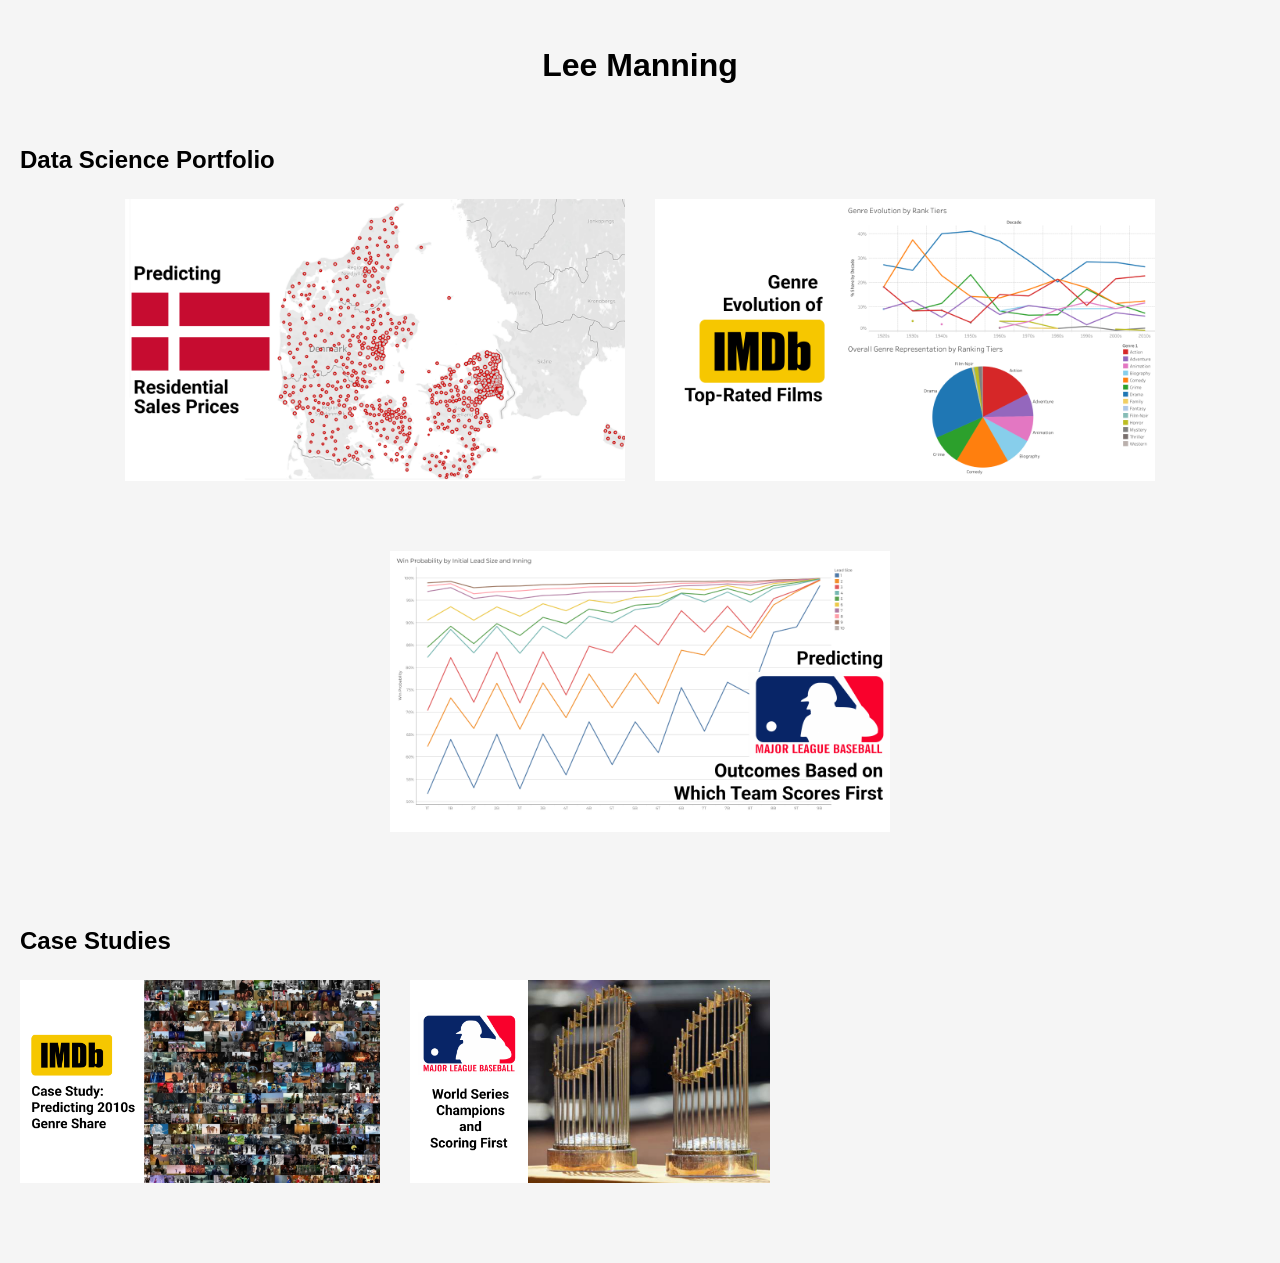
==== index.html @ 802c5bb3 "Update index.html" ====
<!DOCTYPE html>
<html>

<head>
    <title>Lee Manning</title>
    <link rel="preconnect" href="https://fonts.googleapis.com">
    <link rel="preconnect" href="https://fonts.gstatic.com" crossorigin>
    <link href="https://fonts.googleapis.com/css2?family=Inter:wght@300;400;500;600;700&display=swap" rel="stylesheet">
    <link rel="stylesheet" href="style.css">
</head>
    
<body>
    
<h1>Lee Manning</h1>

<h2>Data Science Portfolio</h2>

<div class="project-grid">

    <a href="projects/DanishHousing.html">
        <img src="images/Danish_Housing/DK_Prices.png" alt="Danish thumbnail" width="500">
    </a>
    
    <a href="projects/imdb.html">
        <img src="images/IMDB/New IMDb Project.png" alt="IMDb thumbnail" width="500">
    </a>

        <a href="projects/mlb.html">
        <img src="images/MLB/New MLB Project.png" alt="MLB thumbnail" width="500">
    </a>
    

</div>

    <h2>Case Studies</h2>

<div class="case-studies">
    <a href="cases/Predicting_2010s.html">
        <img src="images/IMDB/IMDb_Case_Study_2.png"
             alt="IMDb Case Study">
    </a>

    <a href="cases/WS_Champs.html">
        <img src="images/MLB/MLB_Case_Study_1a.png"
             alt="MLB Case Study 1">
    </a>
</div>


    
    
</body>

</html>
---- style.css ----
body {
    font-family: "IBM Plex Sans", sans-serif;
    max-width: 1600px;
    margin: 40px auto;
    padding: 0 20px;
    line-height: 1.6;
    background-color: #f5f5f5;
}

h1 {
    text-align: center;
}

h2 {
    margin-top: 50px;
}

.chart h3 {
    text-align: center;
}

img {
    max-width: 100%;
    height: auto;
    display: block;
    margin: 0 auto 40px auto;
}

.chart-row {
    display: flex;
    gap: 40px;
    justify-content: center;
    align-items: flex-start;
    margin: 40px 0;
}

.chart {
    flex: 1;
}

.chart h3 {
    text-align: center;
}

.chart img {
    width: 100%;
}

.chart {
    flex: 1;
    display: flex;
    flex-direction: column;
}

.chart img {
    width: 100%;
    height: 420px;
    object-fit: contain;
}

.chart {
    flex: 1;
    display: flex;
    flex-direction: column;
    background: white;
    border: 1px solid #d9d9d9;
    border-radius: 10px;
    padding: 20px;
    box-shadow: 0 2px 8px rgba(0,0,0,0.08);
}

.wide-chart {
    width: 100%;
    align-items: flex-start;
}

.wide-chart h3 {
    text-align: left;
}

.wide-chart img {
    width: 100%;
    max-width: 100%;
}

.tableau-chart {
    margin-bottom: 40px;
}

.section-divider {
    border: none;
    border-top: 1px solid #d9d9d9;
    margin: 50px 0;
}

.ital-observation {
    margin: 10px 0 0 40px;
    font-style: italic;
    color: #555;
}

.observation {
    margin-left: 40px;
}

.tableau-observation {
    margin: 0 0 40px 40px;
    font-style: italic;
    color: #555;
}

.project-grid {
    display: flex;
    justify-content: center;
    gap: 30px;
    flex-wrap: wrap;
}

.project-grid img {
    display: block;
}

.medium-chart {
    max-width: 750px;
    margin: 40px 0;
}

.medium-chart img {
    width: 100%;
    height: auto;
    display: block;
    margin: 0;
}


.case-studies {
    display: flex;
    flex-direction: row;
    flex-wrap: wrap;
    gap: 30px;
}

.case-studies img {
    width: 360px;
    height: auto;
    display: block;
}
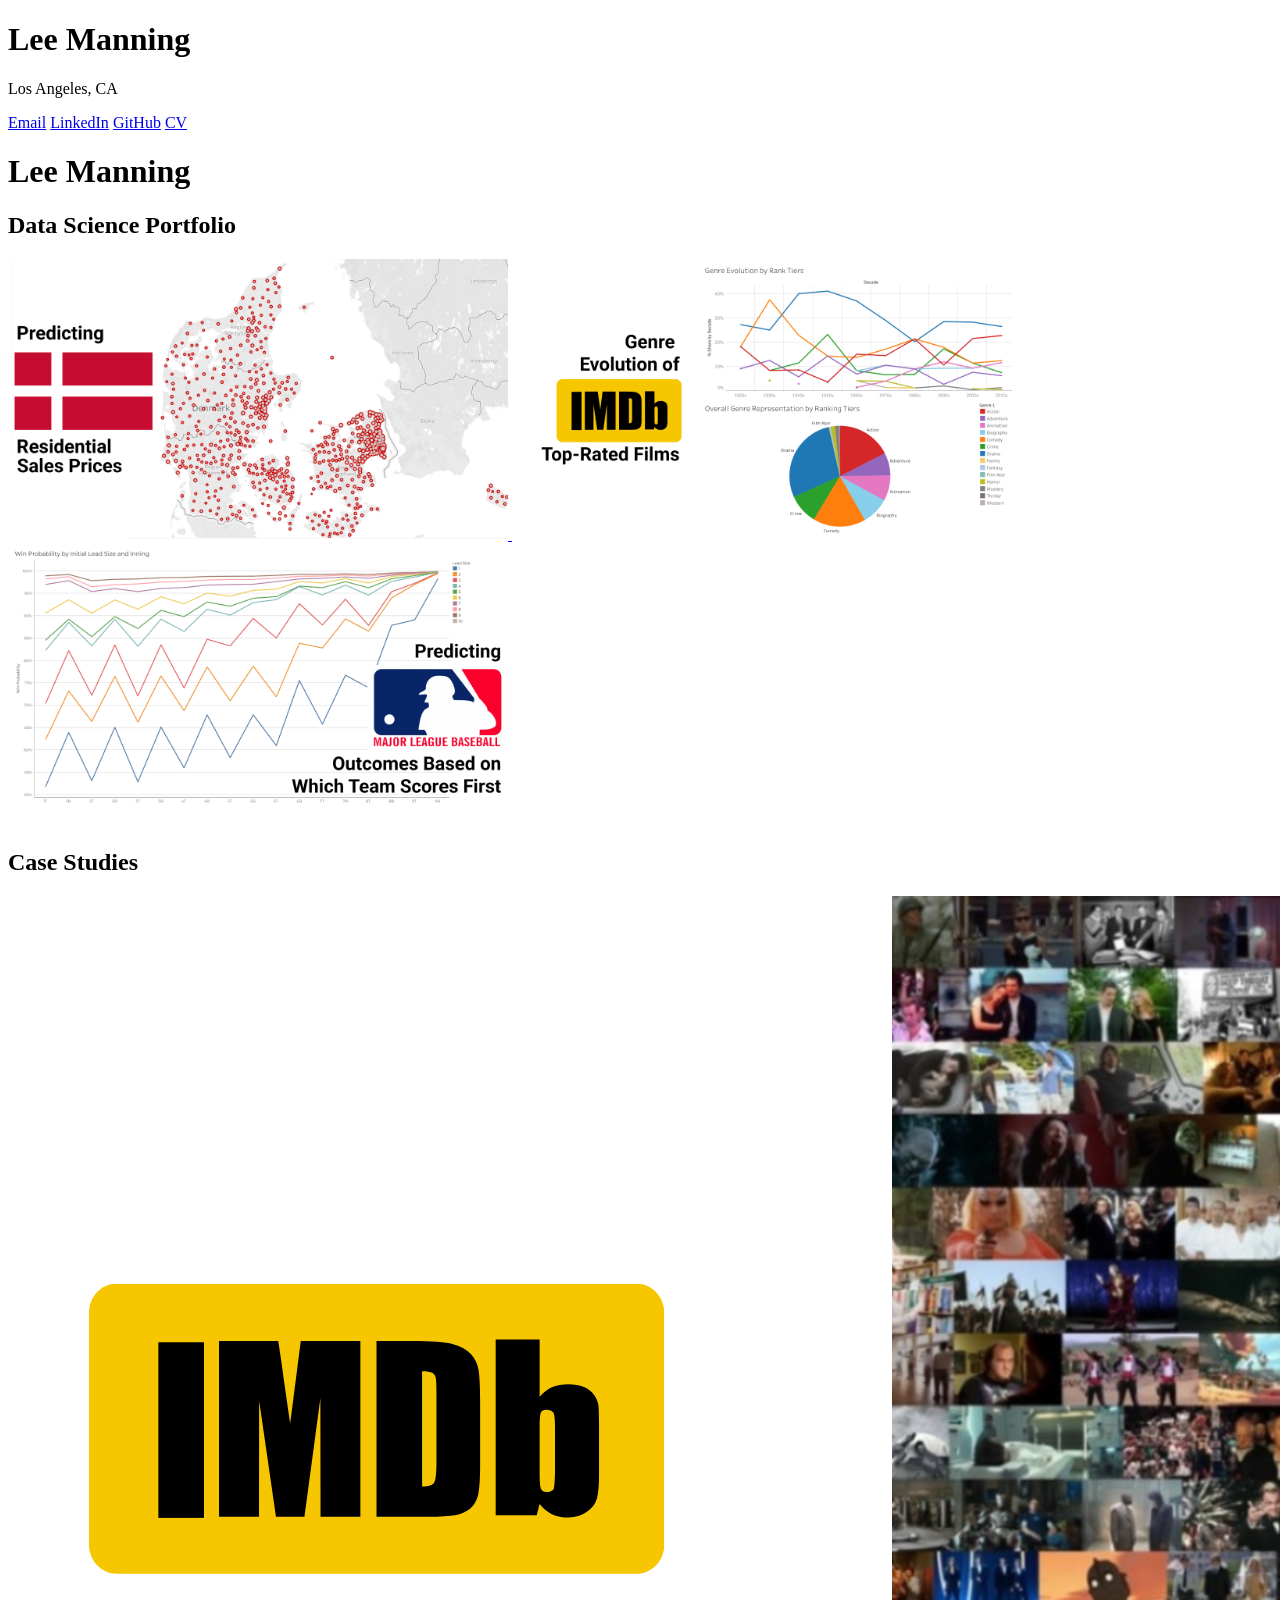
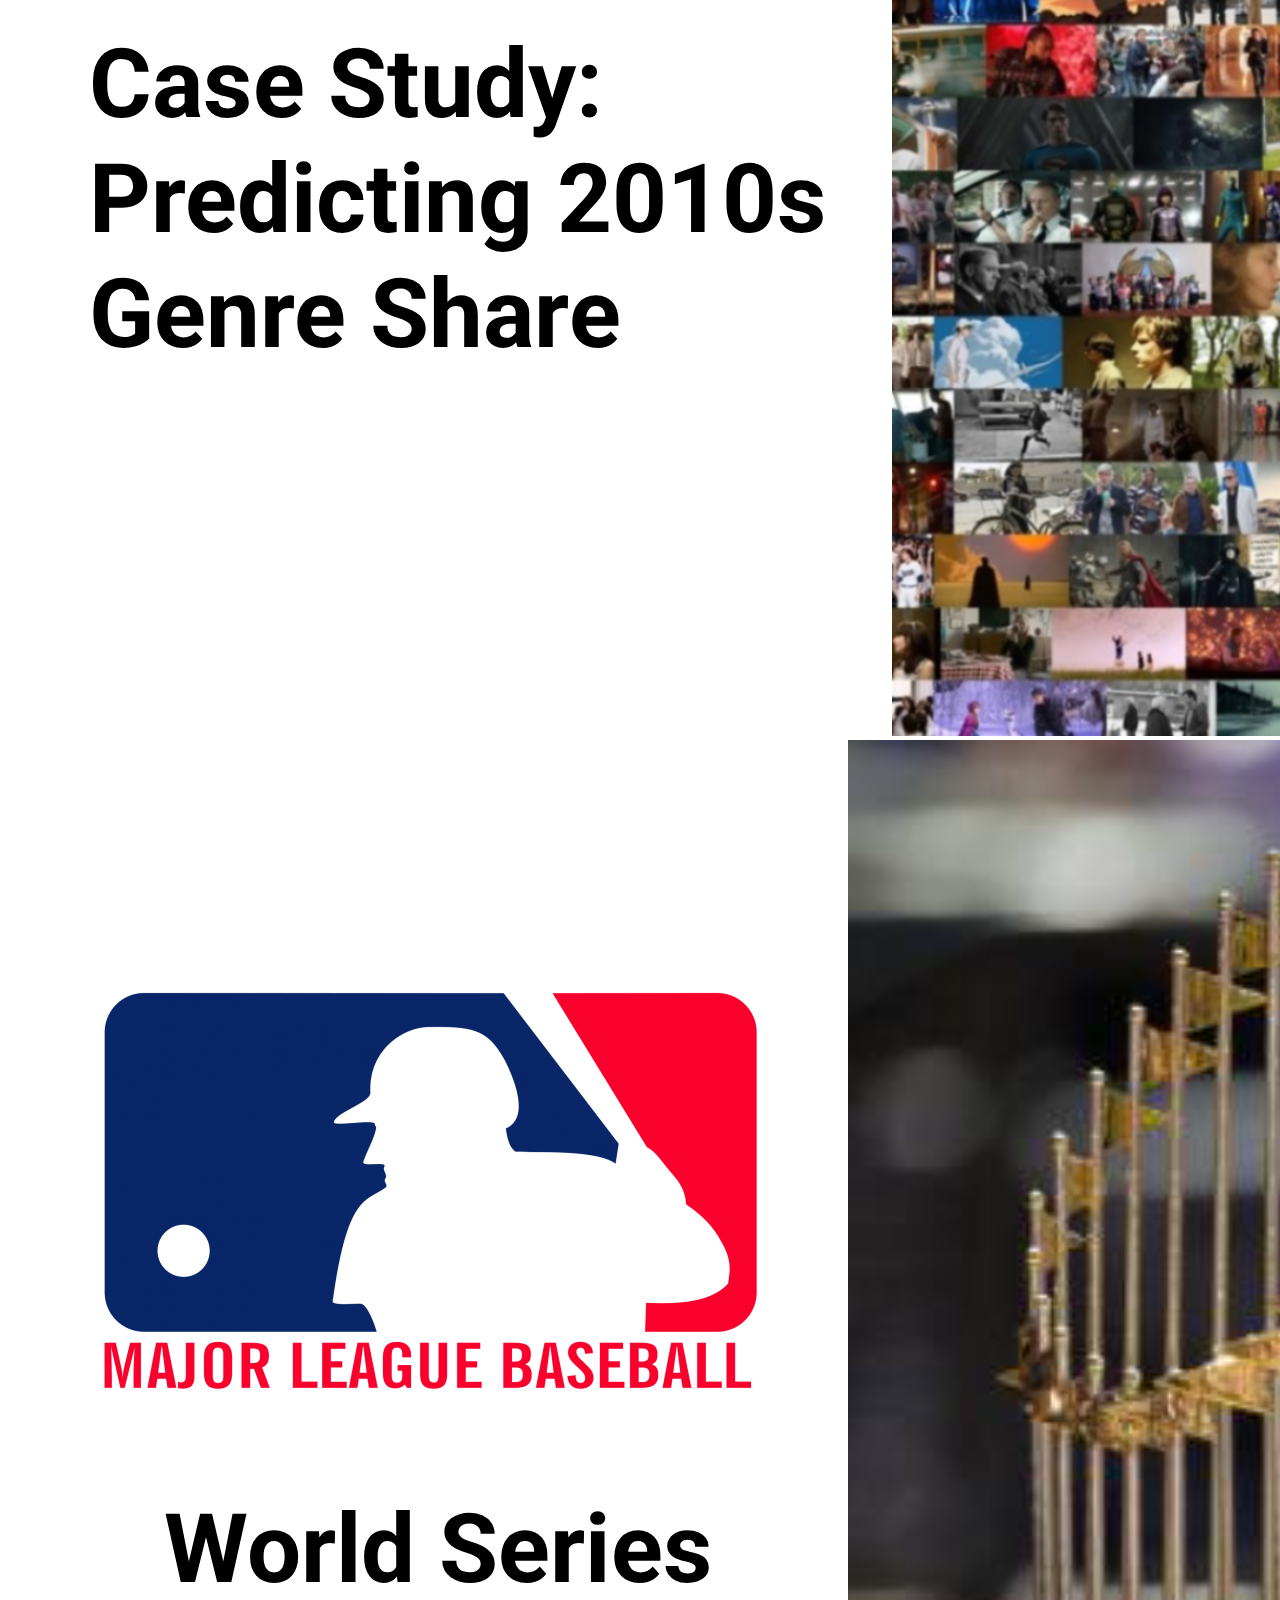
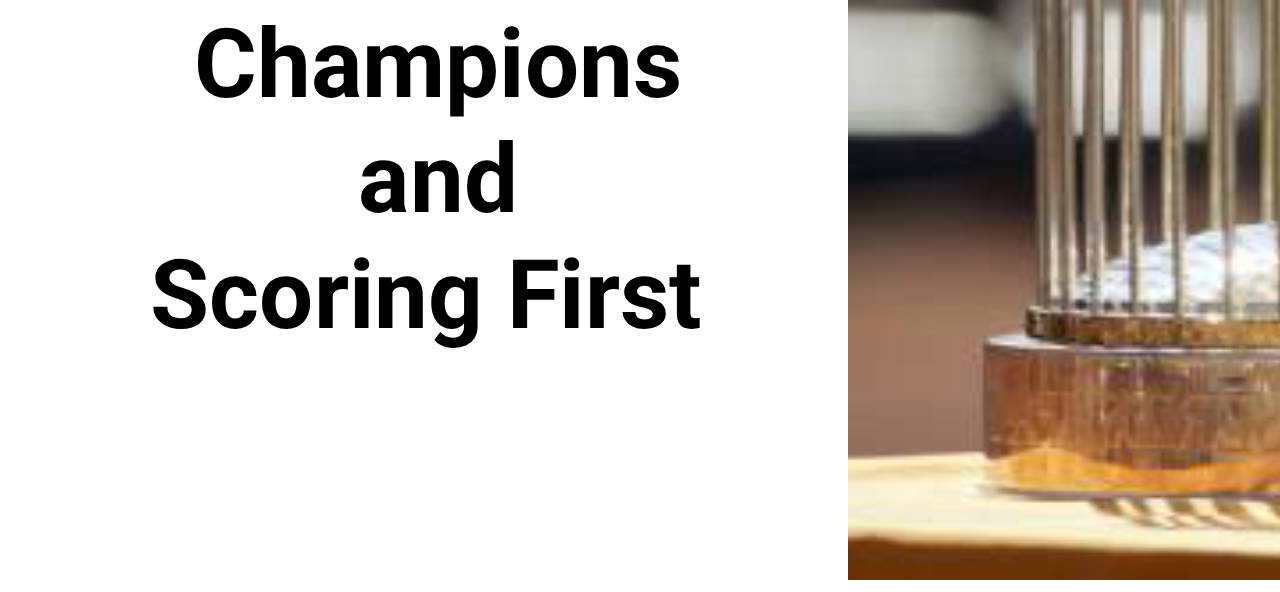
==== commit 97cd4231: "Update index.html" ====
--- a/index.html
+++ b/index.html
@@ -1,14 +1,24 @@
 <!DOCTYPE html>
 <html>
 
-<head>
-    <title>Lee Manning</title>
-    <link rel="preconnect" href="https://fonts.googleapis.com">
-    <link rel="preconnect" href="https://fonts.gstatic.com" crossorigin>
-    <link href="https://fonts.googleapis.com/css2?family=Inter:wght@300;400;500;600;700&display=swap" rel="stylesheet">
-    <link rel="stylesheet" href="style.css">
-</head>
-    
+<header class="site-header">
+    <div class="header-identity">
+        <h1>Lee Manning</h1>
+        <p>Los Angeles, CA</p>
+    </div>
+
+    <nav class="header-links">
+        <a href="mailto:manning.lee.25@gmail.com">Email</a>
+        <a href="https://www.linkedin.com/in/manninglee25"
+           target="_blank">LinkedIn</a>
+        <a href="https://github.com/leetwentyfive"
+           target="_blank">GitHub</a>
+        <a href="YOUR-CV-FILE.pdf"
+           target="_blank">CV</a>
+    </nav>
+</header>
+
+<div class="header-rule"></div>
 <body>
     
 <h1>Lee Manning</h1>
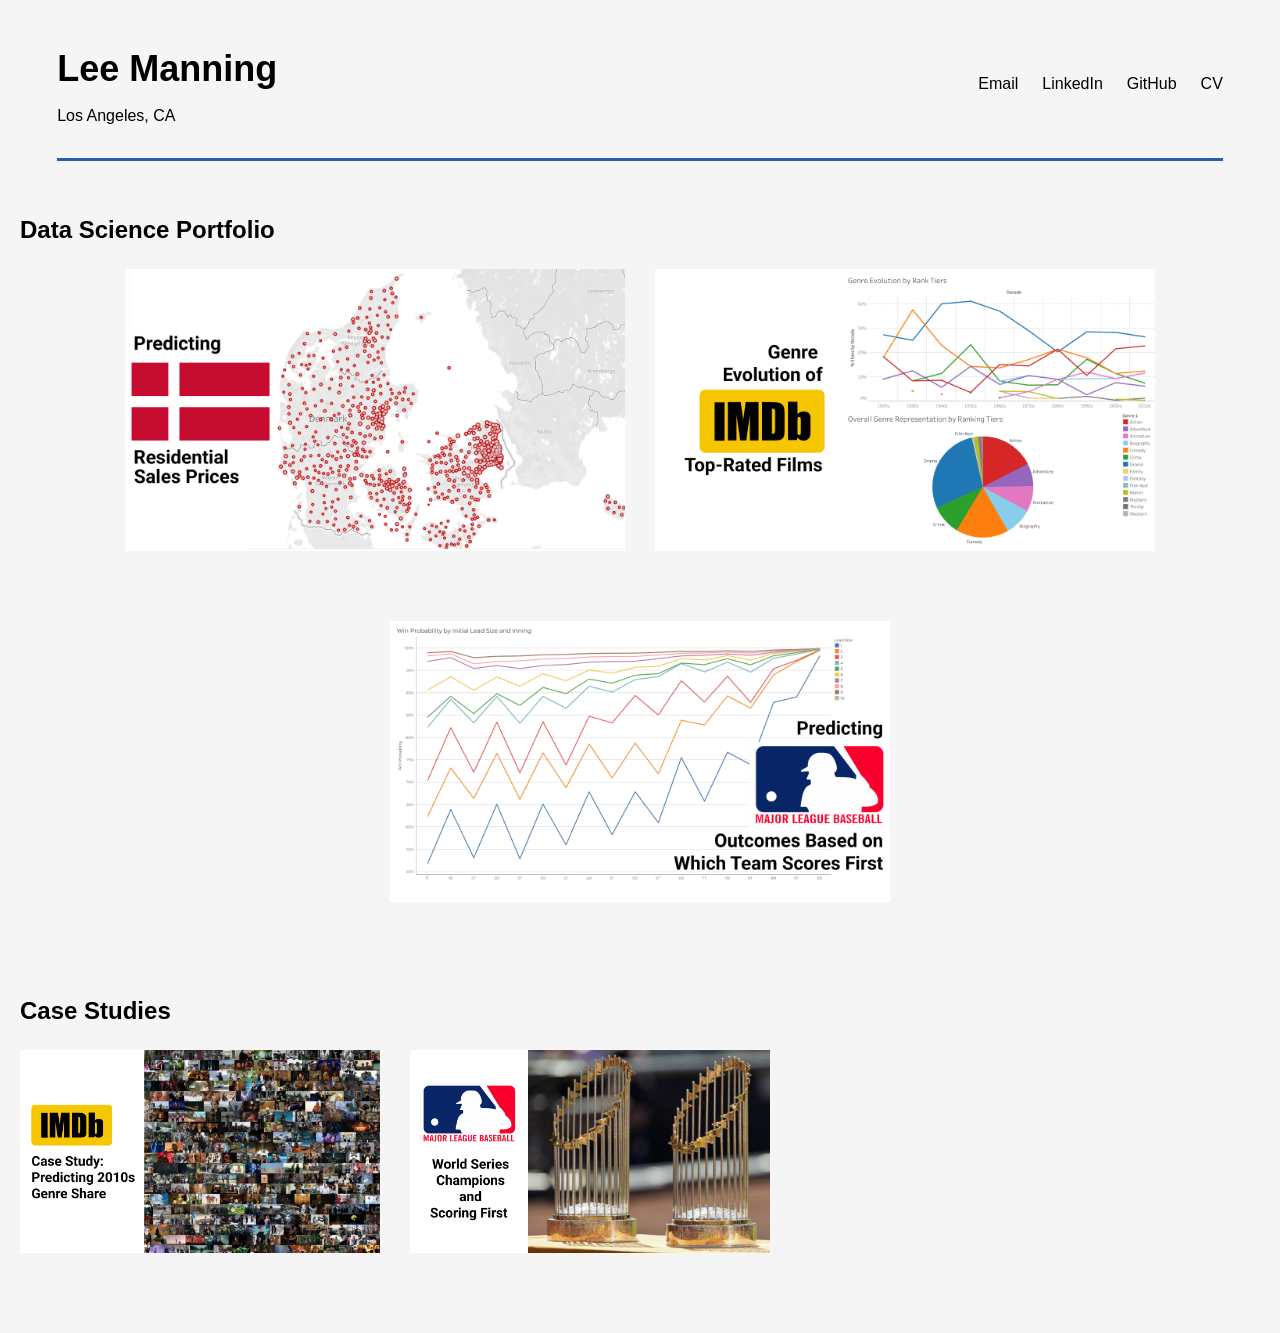
==== commit be43817d: "Update index.html" ====
--- a/index.html
+++ b/index.html
@@ -1,6 +1,17 @@
 <!DOCTYPE html>
+
+
 <html>
 
+<head>
+    <title>Lee Manning</title>
+    <link rel="preconnect" href="https://fonts.googleapis.com">
+    <link rel="preconnect" href="https://fonts.gstatic.com" crossorigin>
+    <link href="https://fonts.googleapis.com/css2?family=Inter:wght@300;400;500;600;700&display=swap" rel="stylesheet">
+    <link rel="stylesheet" href="style.css">
+</head>
+
+<body>
 <header class="site-header">
     <div class="header-identity">
         <h1>Lee Manning</h1>
@@ -19,10 +30,12 @@
 </header>
 
 <div class="header-rule"></div>
-<body>
+
+<!--    
+<h1>Lee Manning</h1>
+-->
+
     
-<h1>Lee Manning</h1>
-
 <h2>Data Science Portfolio</h2>
 
 <div class="project-grid">
--- a/style.css
+++ b/style.css
@@ -0,0 +1,187 @@
+
+body {
+    font-family: "IBM Plex Sans", sans-serif;
+    max-width: 1600px;
+    margin: 40px auto;
+    padding: 0 20px;
+    line-height: 1.6;
+    background-color: #f5f5f5;
+}
+
+h1 {
+    text-align: center;
+}
+
+h2 {
+    margin-top: 50px;
+}
+
+.chart h3 {
+    text-align: center;
+}
+
+img {
+    max-width: 100%;
+    height: auto;
+    display: block;
+    margin: 0 auto 40px auto;
+}
+
+.chart-row {
+    display: flex;
+    gap: 40px;
+    justify-content: center;
+    align-items: flex-start;
+    margin: 40px 0;
+}
+
+.chart {
+    flex: 1;
+}
+
+.chart h3 {
+    text-align: center;
+}
+
+.chart img {
+    width: 100%;
+}
+
+.chart {
+    flex: 1;
+    display: flex;
+    flex-direction: column;
+}
+
+.chart img {
+    width: 100%;
+    height: 420px;
+    object-fit: contain;
+}
+
+.chart {
+    flex: 1;
+    display: flex;
+    flex-direction: column;
+    background: white;
+    border: 1px solid #d9d9d9;
+    border-radius: 10px;
+    padding: 20px;
+    box-shadow: 0 2px 8px rgba(0,0,0,0.08);
+}
+
+.wide-chart {
+    width: 100%;
+    align-items: flex-start;
+}
+
+.wide-chart h3 {
+    text-align: left;
+}
+
+.wide-chart img {
+    width: 100%;
+    max-width: 100%;
+}
+
+.tableau-chart {
+    margin-bottom: 40px;
+}
+
+.section-divider {
+    border: none;
+    border-top: 1px solid #d9d9d9;
+    margin: 50px 0;
+}
+
+.ital-observation {
+    margin: 10px 0 0 40px;
+    font-style: italic;
+    color: #555;
+}
+
+.observation {
+    margin-left: 40px;
+}
+
+.tableau-observation {
+    margin: 0 0 40px 40px;
+    font-style: italic;
+    color: #555;
+}
+
+.project-grid {
+    display: flex;
+    justify-content: center;
+    gap: 30px;
+    flex-wrap: wrap;
+}
+
+.project-grid img {
+    display: block;
+}
+
+.medium-chart {
+    max-width: 750px;
+    margin: 40px 0;
+}
+
+.medium-chart img {
+    width: 100%;
+    height: auto;
+    display: block;
+    margin: 0;
+}
+
+
+.case-studies {
+    display: flex;
+    flex-direction: row;
+    flex-wrap: wrap;
+    gap: 30px;
+}
+
+.case-studies img {
+    width: 360px;
+    height: auto;
+    display: block;
+}
+
+.site-header {
+    display: flex;
+    justify-content: space-between;
+    align-items: center;
+    margin: 30px 3%;
+}
+
+.header-identity h1 {
+    margin: 0;
+    font-size: 36px;
+    font-weight: 700;
+}
+
+.header-identity p {
+    margin: 5px 0 0;
+    font-size: 16px;
+}
+
+.header-links {
+    display: flex;
+    gap: 24px;
+}
+
+.header-links a {
+    text-decoration: none;
+    color: inherit;
+    font-size: 16px;
+}
+
+.header-links a:hover {
+    text-decoration: underline;
+}
+
+.header-rule {
+    height: 3px;
+    margin: 0 3% 35px;
+    background-color: #2563a6;
+}
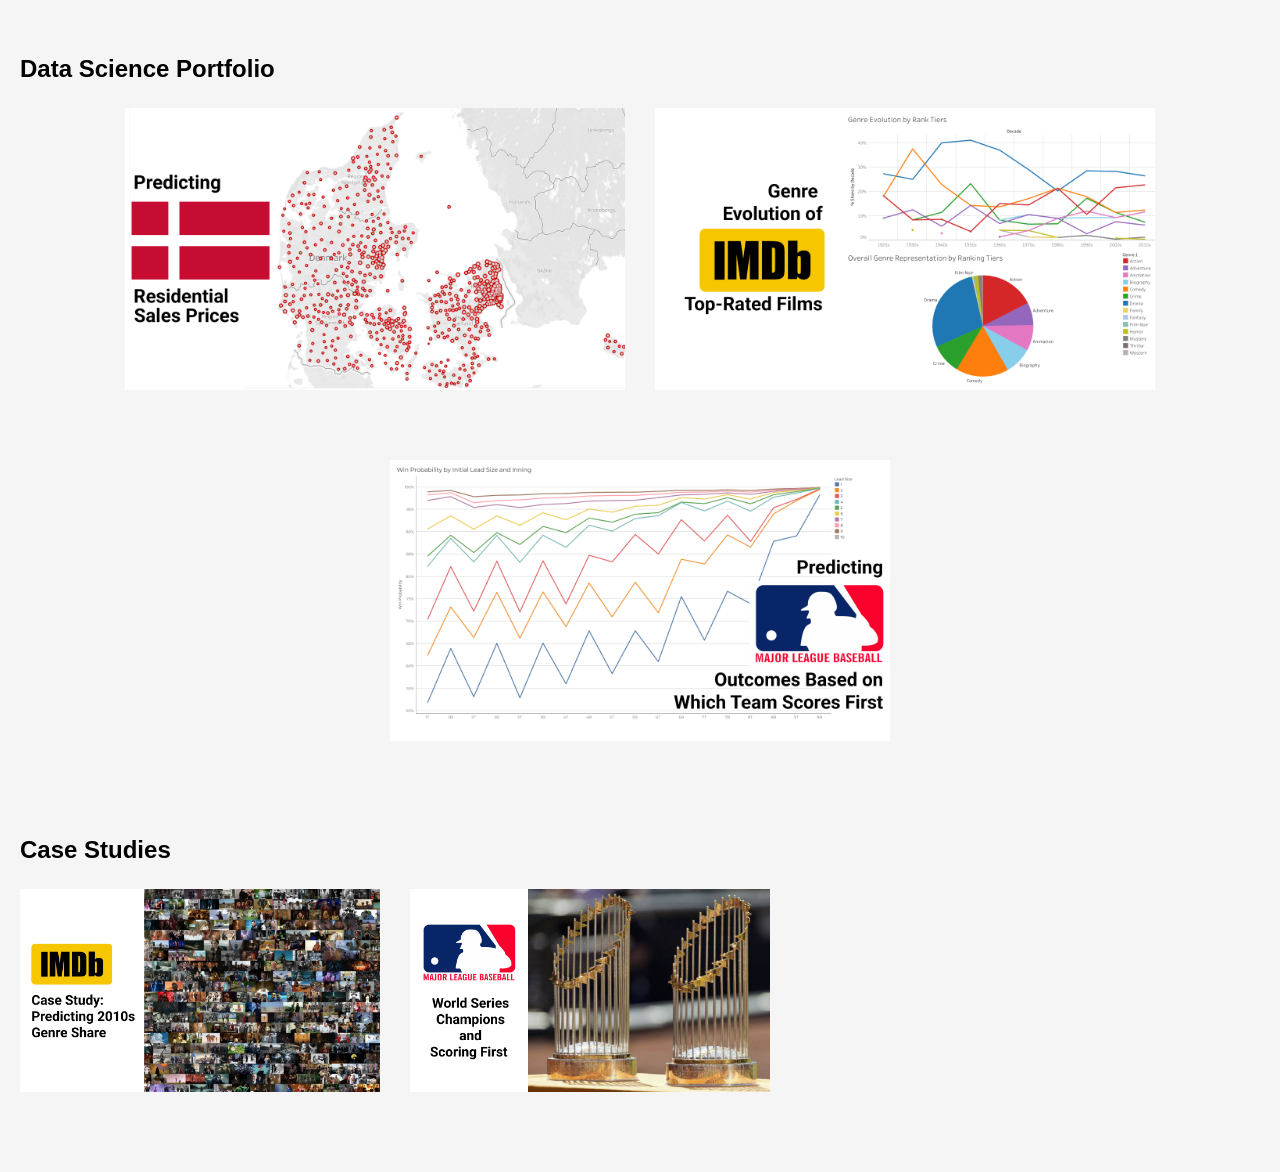
==== commit 8416875f: "Update index.html" ====
--- a/index.html
+++ b/index.html
@@ -12,28 +12,7 @@
 </head>
 
 <body>
-<header class="site-header">
-    <div class="header-identity">
-        <h1>Lee Manning</h1>
-        <p>Los Angeles, CA</p>
-    </div>
 
-    <nav class="header-links">
-        <a href="mailto:manning.lee.25@gmail.com">Email</a>
-        <a href="https://www.linkedin.com/in/manninglee25"
-           target="_blank">LinkedIn</a>
-        <a href="https://github.com/leetwentyfive"
-           target="_blank">GitHub</a>
-        <a href="YOUR-CV-FILE.pdf"
-           target="_blank">CV</a>
-    </nav>
-</header>
-
-<div class="header-rule"></div>
-
-<!--    
-<h1>Lee Manning</h1>
--->
 
     
 <h2>Data Science Portfolio</h2>
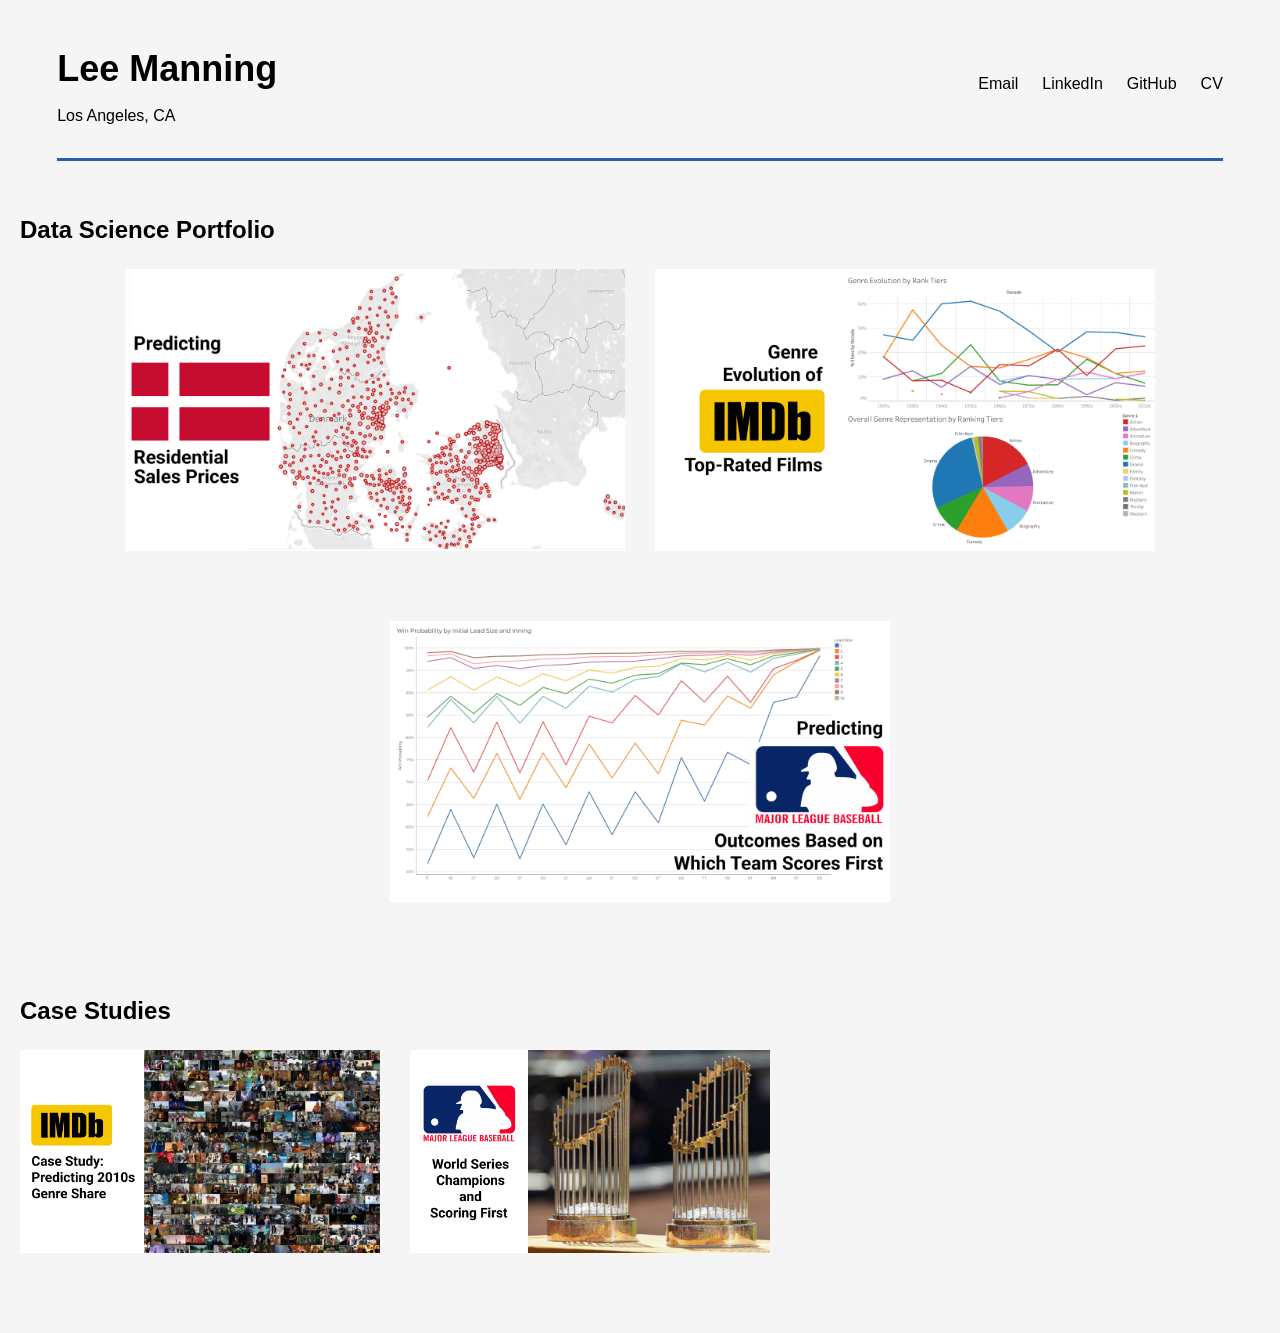
==== commit 48efdbdc: "Update index.html" ====
--- a/index.html
+++ b/index.html
@@ -12,7 +12,24 @@
 </head>
 
 <body>
+<header class="site-header">
+    <div class="header-identity">
+        <h1>Lee Manning</h1>
+        <p>Los Angeles, CA</p>
+    </div>
 
+    <nav class="header-links">
+        <a href="mailto:manning.lee.25@gmail.com">Email</a>
+        <a href="https://www.linkedin.com/in/manninglee25"
+           target="_blank">LinkedIn</a>
+        <a href="https://github.com/leetwentyfive"
+           target="_blank">GitHub</a>
+        <a href="images/Lee Manning - CV 08:26.pdf"
+           target="_blank">CV</a>
+    </nav>
+</header>
+
+<div class="header-rule"></div>
 
     
 <h2>Data Science Portfolio</h2>
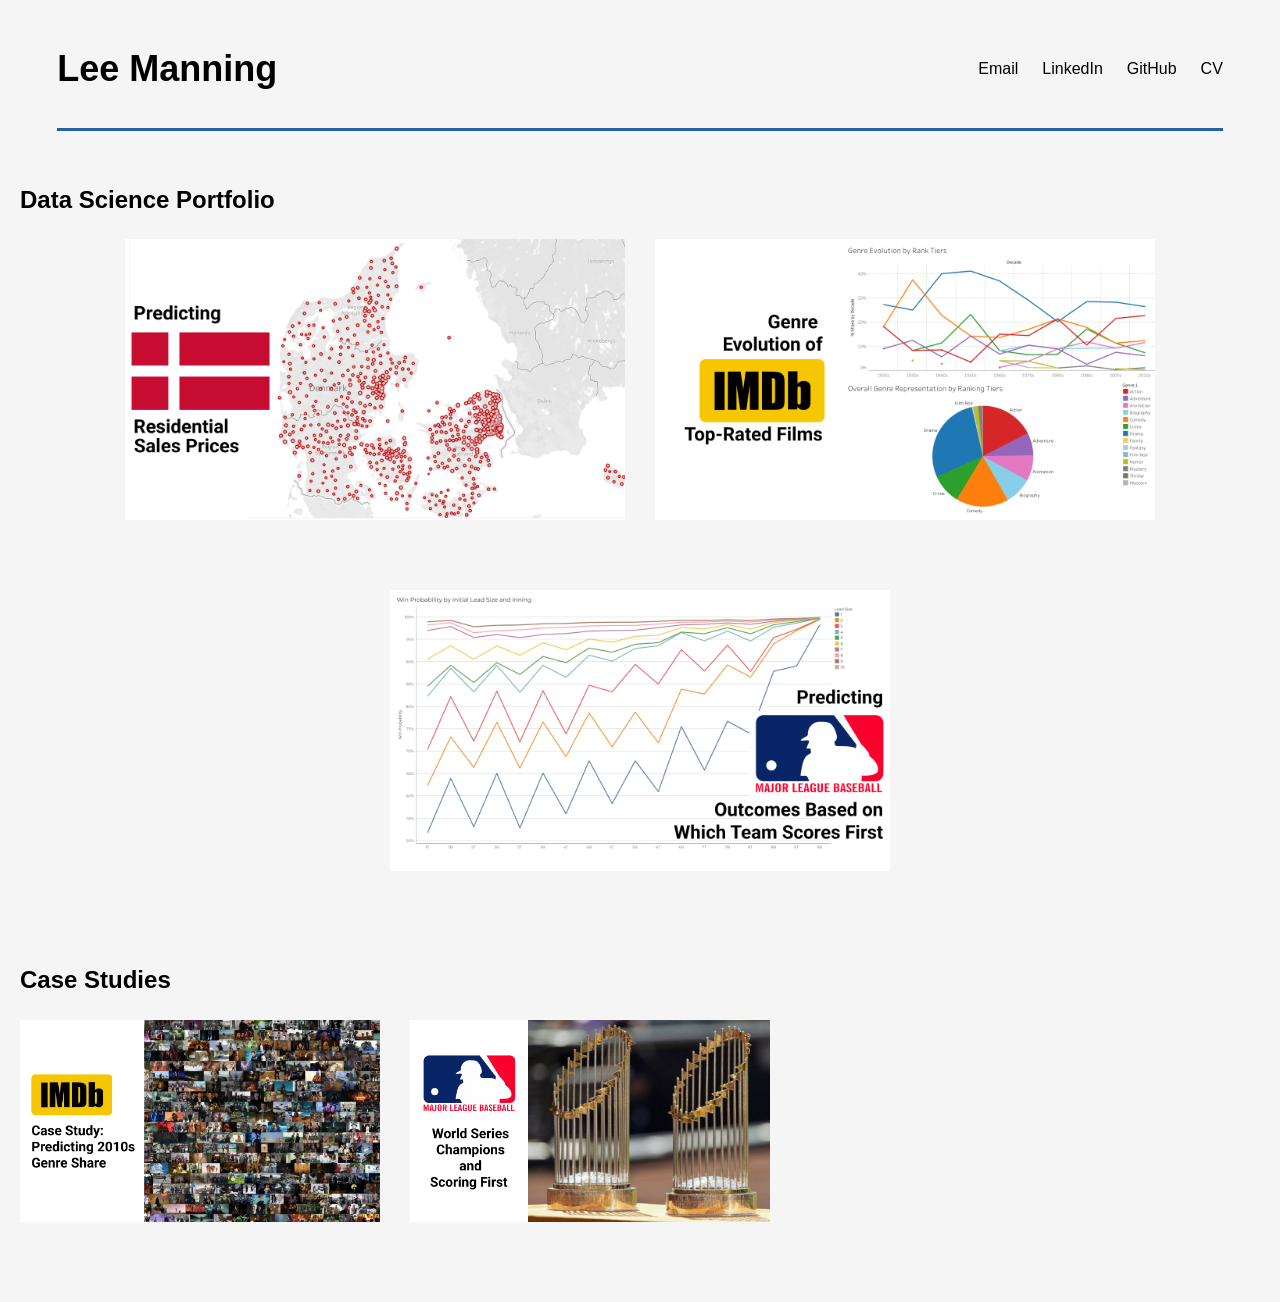
==== commit fee40855: "Update index.html" ====
--- a/index.html
+++ b/index.html
@@ -15,7 +15,6 @@
 <header class="site-header">
     <div class="header-identity">
         <h1>Lee Manning</h1>
-        <p>Los Angeles, CA</p>
     </div>
 
     <nav class="header-links">
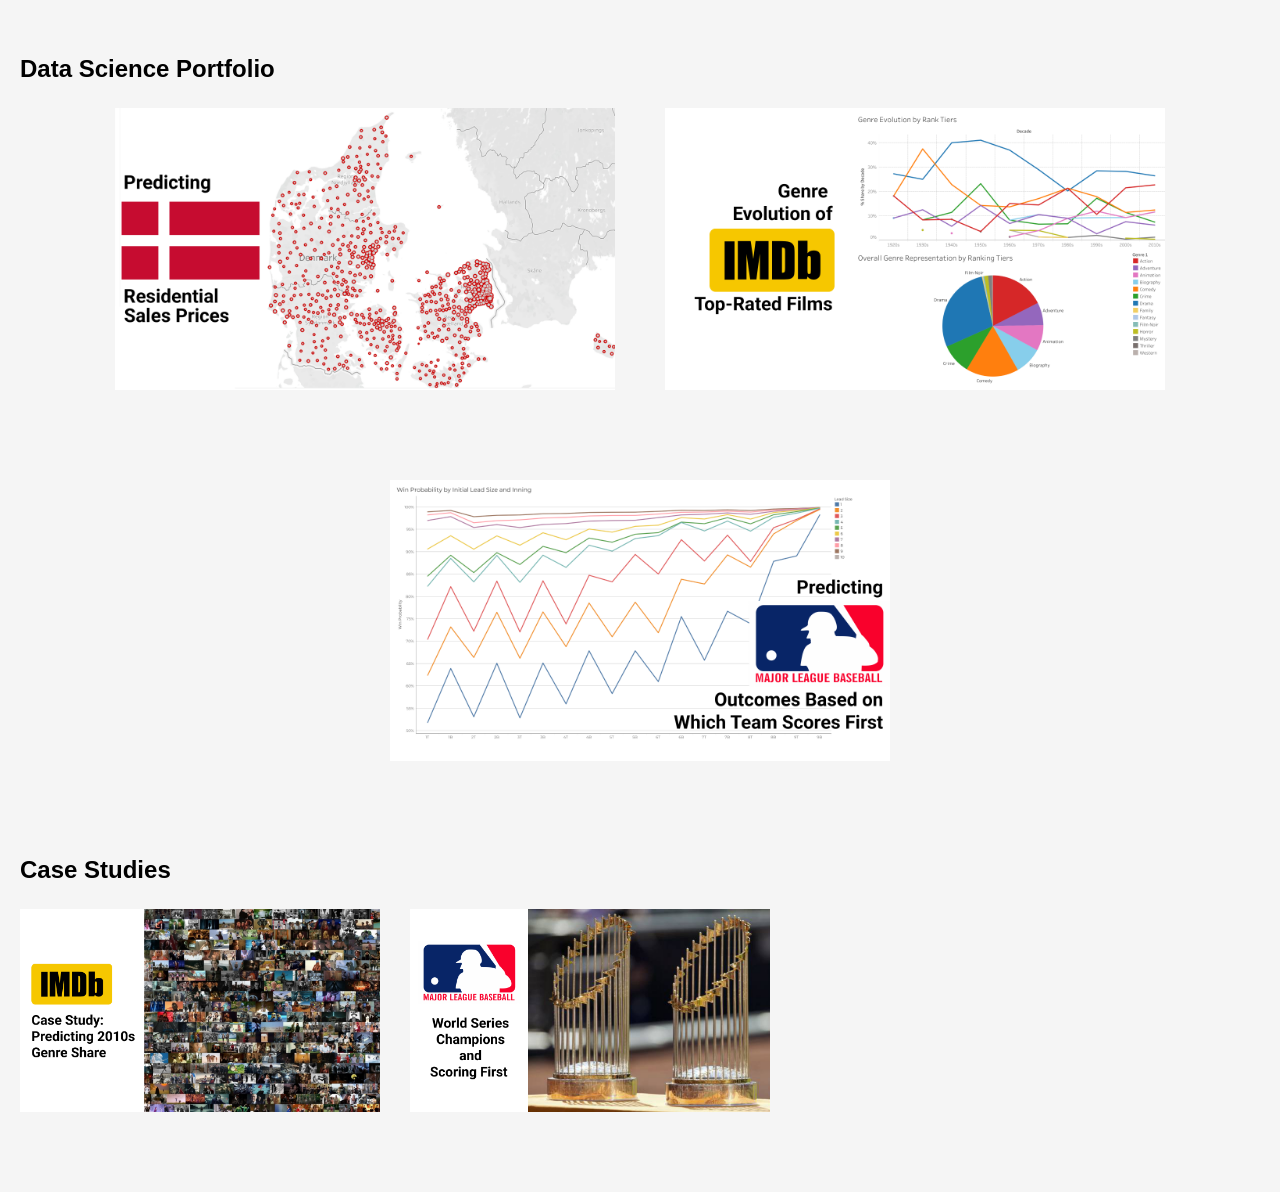
==== commit 0f61d084: "Update index.html" ====
--- a/index.html
+++ b/index.html
@@ -4,31 +4,15 @@
 <html>
 
 <head>
-    <title>Lee Manning</title>
+    <title>Predicting MLB Outcomes</title>
     <link rel="preconnect" href="https://fonts.googleapis.com">
     <link rel="preconnect" href="https://fonts.gstatic.com" crossorigin>
     <link href="https://fonts.googleapis.com/css2?family=Inter:wght@300;400;500;600;700&display=swap" rel="stylesheet">
-    <link rel="stylesheet" href="style.css">
+    <link rel="stylesheet" href="../style.css">
 </head>
 
 <body>
-<header class="site-header">
-    <div class="header-identity">
-        <h1>Lee Manning</h1>
-    </div>
 
-    <nav class="header-links">
-        <a href="mailto:manning.lee.25@gmail.com">Email</a>
-        <a href="https://www.linkedin.com/in/manninglee25"
-           target="_blank">LinkedIn</a>
-        <a href="https://github.com/leetwentyfive"
-           target="_blank">GitHub</a>
-        <a href="images/Lee Manning - CV 08:26.pdf"
-           target="_blank">CV</a>
-    </nav>
-</header>
-
-<div class="header-rule"></div>
 
     
 <h2>Data Science Portfolio</h2>
--- a/style.css
+++ b/style.css
@@ -113,7 +113,7 @@
 .project-grid {
     display: flex;
     justify-content: center;
-    gap: 30px;
+    gap: 50px;
     flex-wrap: wrap;
 }
 
@@ -151,12 +151,13 @@
     display: flex;
     justify-content: space-between;
     align-items: center;
-    margin: 30px 3%;
+    margin: 5px 0;
 }
 
 .header-identity h1 {
     margin: 0;
     font-size: 36px;
+    font-family: 'Lato', sans-serif;
     font-weight: 700;
 }
 
@@ -182,6 +183,6 @@
 
 .header-rule {
     height: 3px;
-    margin: 0 3% 35px;
+    margin: 0 0 35px;
     background-color: #2563a6;
 }
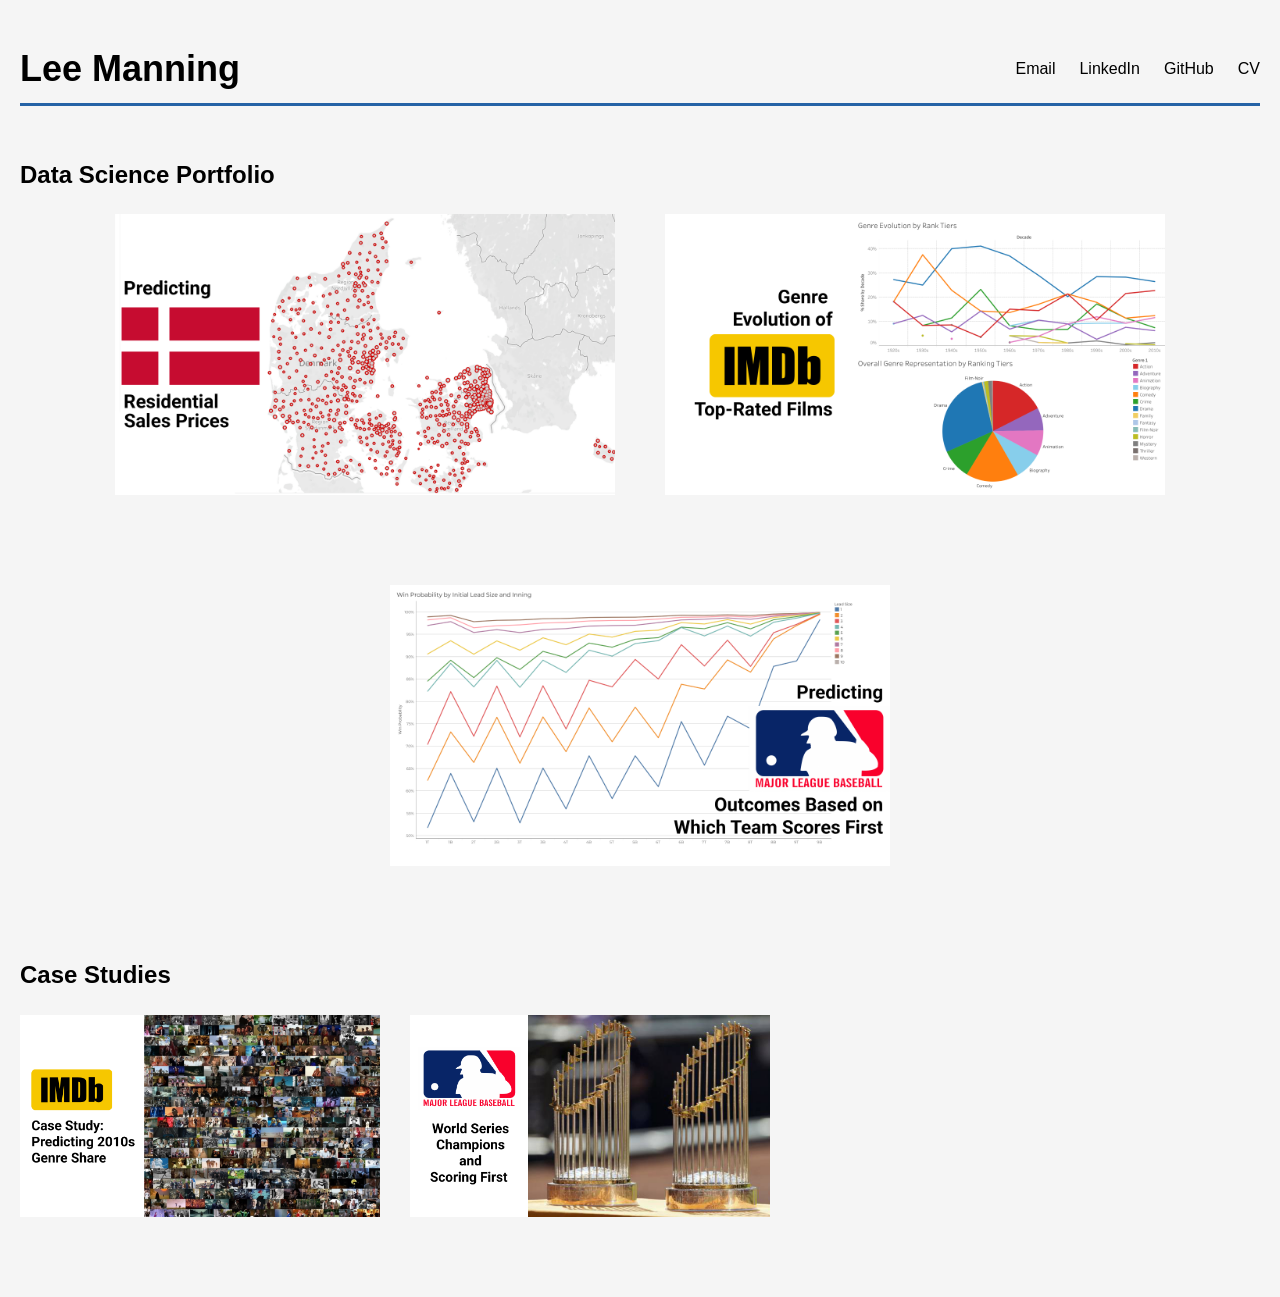
==== commit 202d5f82: "Update index.html" ====
--- a/index.html
+++ b/index.html
@@ -4,16 +4,32 @@
 <html>
 
 <head>
-    <title>Predicting MLB Outcomes</title>
+    <title>Lee Manning</title>
     <link rel="preconnect" href="https://fonts.googleapis.com">
     <link rel="preconnect" href="https://fonts.gstatic.com" crossorigin>
     <link href="https://fonts.googleapis.com/css2?family=Inter:wght@300;400;500;600;700&display=swap" rel="stylesheet">
-    <link rel="stylesheet" href="../style.css">
+    <link rel="stylesheet" href="style.css">
 </head>
 
 <body>
 
+<header class="site-header">
+    <div class="header-identity">
+        <h1>Lee Manning</h1>
+    </div>
 
+    <nav class="header-links">
+        <a href="mailto:manning.lee.25@gmail.com">Email</a>
+        <a href="https://www.linkedin.com/in/manninglee25"
+           target="_blank">LinkedIn</a>
+        <a href="https://github.com/leetwentyfive"
+           target="_blank">GitHub</a>
+        <a href="images/Lee Manning - CV 08:26.pdf"
+           target="_blank">CV</a>
+    </nav>
+</header>
+
+<div class="header-rule"></div>
     
 <h2>Data Science Portfolio</h2>
 
